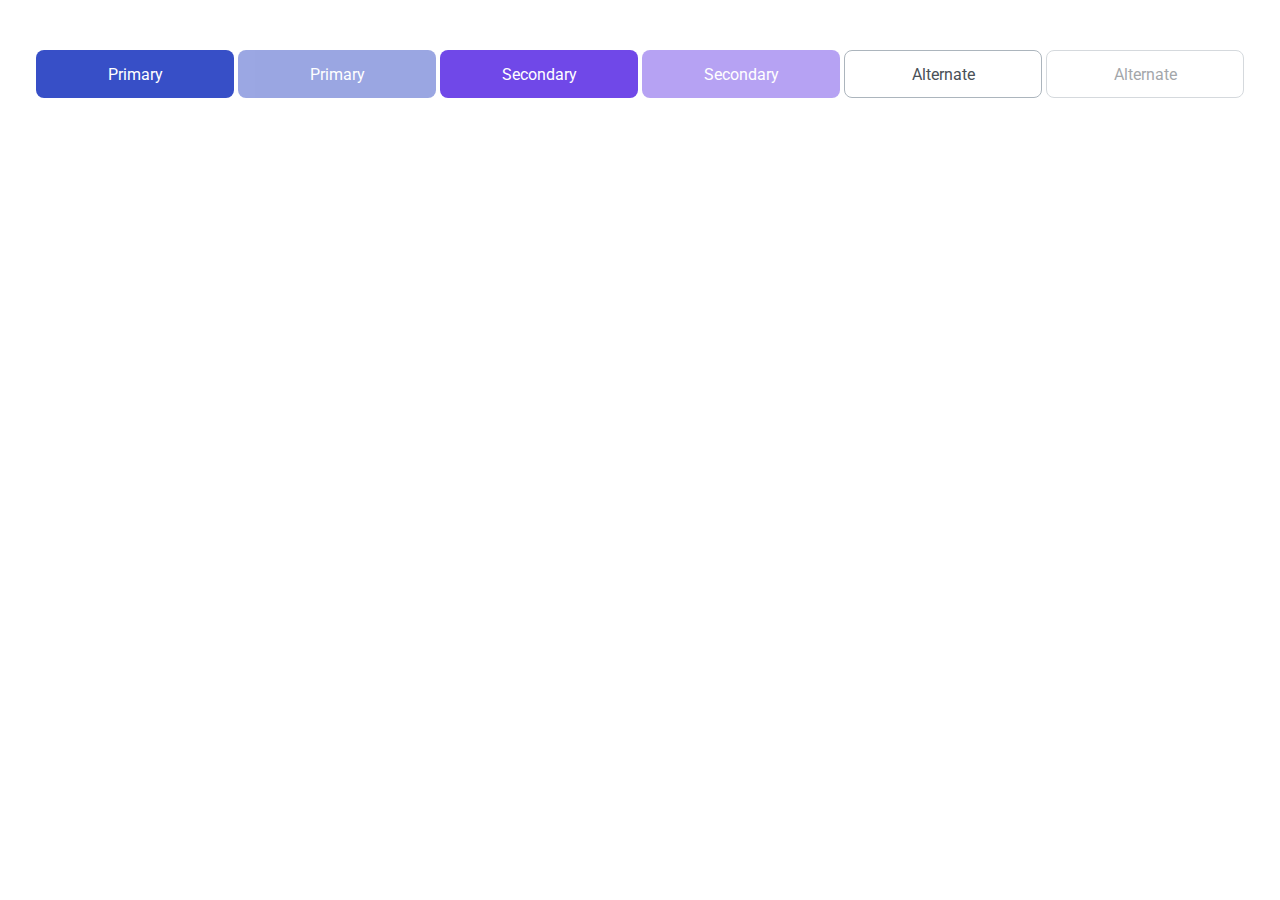
==== 03-lection1/01-button/index.html @ b290da7b "03-lecture1/01-button-layout-all-button" ====
<!DOCTYPE html>
<!-- Страница с кнопкой -->
<html lang="ru">
    <head>
        <link rel="stylesheet" href="../../assets/css/normalize.css">
        <link rel="stylesheet" href="../../assets/css/main.css">
        <link rel="stylesheet" href="./button.css">
    </head>
    <body>
        <div class="wrapper">
            <button class="btn btn__primary">Primary</button>
            <button class="btn btn__primary" disabled>Primary</button>
            <button class="btn btn__secondary">Secondary</button>
            <button class="btn btn__secondary" disabled>Secondary</button>
            <button class="btn btn__alternate">Alternate</button>
            <button class="btn btn__alternate" disabled>Alternate</button>
        </div>
    </body>
</html>
---- assets/css/main.css ----
@import '../fonts/fonts.css';

@import '../../components/page/page.css';
@import '../../components/header/header.css';
@import '../../components/main/promo.css';
@import '../../components/footer/footer.css';

:root {
    --white: #ffffff;
    --black: #212429;
    --pink: #F784AD;
    --purple: #7048E8;
    --blue: #374FC7;
    --red: #F03D3E;
    --grey-1: #F8F9FA;
    --grey-2: #DDE2E5;
    --grey-3: #ACB5BD;
    --grey-4: #495057;

    --error: var(--red);
    --success: var(--blue);

    --primary: var(--blue);
    --secondary: var(--purple);
}

* {
    font-family: 'Roboto', sans-serif;
}
---- 03-lection1/01-button/button.css ----
/* Стилизация кнопки */
.wrapper{
    text-align: center;
    margin-top: 50px;
}
.btn{
    width: 198px;
    height: 48px;
    border-radius: 8px;
    border: none;
}
.btn__primary{
    background-color: var(--primary);
    color: var(--white);
    cursor: pointer;
    font-family: 'Roboto';
    font-weight: 400;
    font-size: 16px;
    line-height: 19px;
    text-align: center;
}
.btn__primary:hover{
    background-color: #2342C0;
    transition: opacity 200ms ease-in-out, background 200ms ease-in-out;
}
.btn__primary:disabled{
    cursor: default;
    opacity: 0.5;
}
.btn__secondary{
    background-color: var(--secondary);
    color: var(--white);
    cursor: pointer;
    font-family: 'Roboto';
    font-weight: 400;
    font-size: 16px;
    line-height: 19px;
    text-align: center;
}
.btn__secondary:hover{
    background-color: #5028C6;
    transition: opacity 200ms ease-in-out, background 200ms ease-in-out;
}
.btn__secondary:disabled{
    cursor: default;
    opacity: 0.5;
}
.btn__alternate{
    background-color: transparent;
    border: 1px solid var(--grey-3);
    color: var(--grey-4);
    font-family: 'Roboto';
    font-style: normal;
    font-weight: 400;
    font-size: 16px;
    line-height: 19px;
    text-align: center;
}
.btn__alternate:hover{
    border: 1px solid var(--black);
    transition: opacity 200ms ease-in-out, border 200ms ease-in-out;
}
.btn__alternate:disabled{
    cursor: default;
    opacity: 0.5;
}
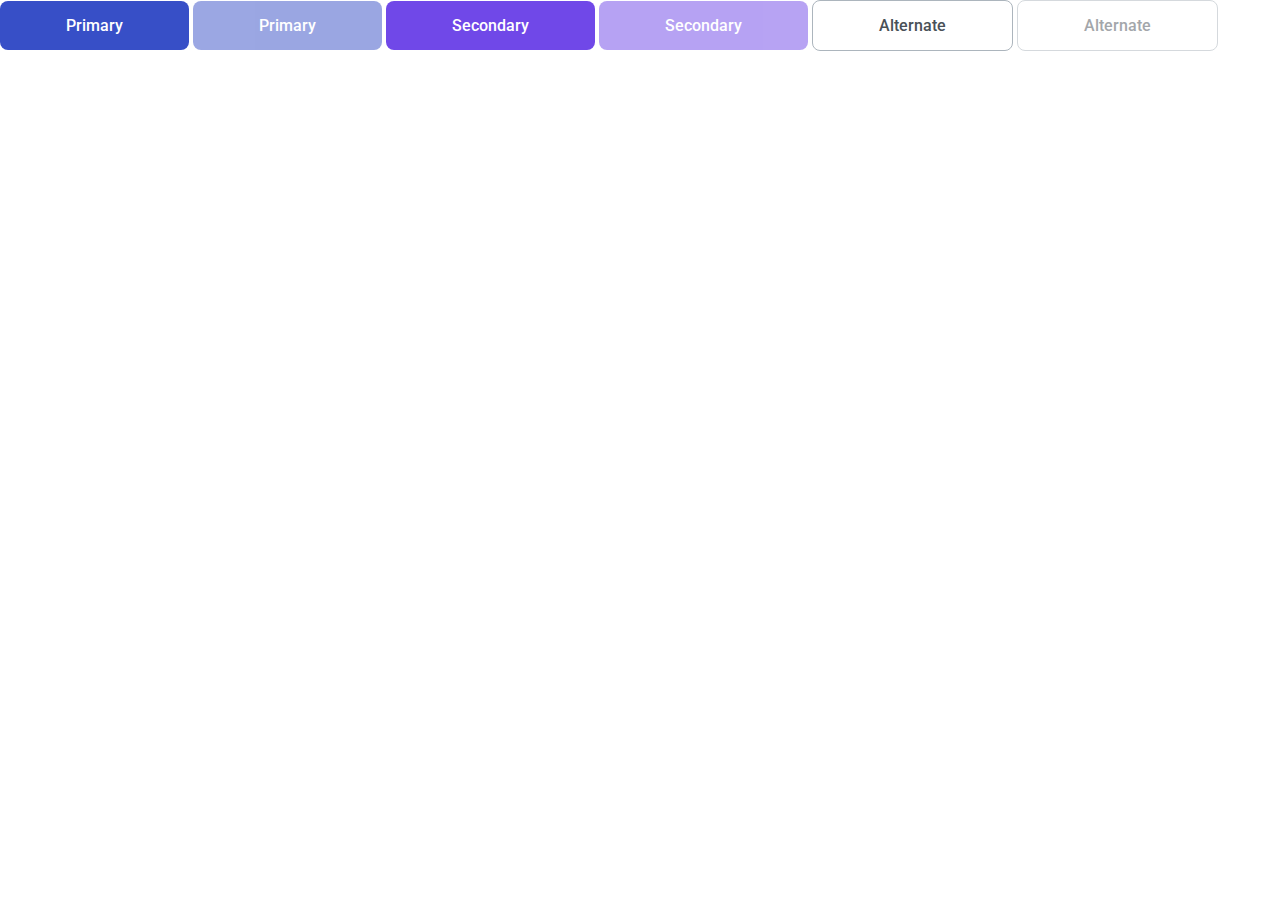
==== commit 89d5495c: "Merge 07290461232f55c70c61bee7c4cdcf5c73fba5db into 64b878bbc23a2c4ce4426efb09c732fd4593f26d" ====
--- a/03-lection1/01-button/index.html
+++ b/03-lection1/01-button/index.html
@@ -7,13 +7,11 @@
         <link rel="stylesheet" href="./button.css">
     </head>
     <body>
-        <div class="wrapper">
-            <button class="btn btn__primary">Primary</button>
-            <button class="btn btn__primary" disabled>Primary</button>
-            <button class="btn btn__secondary">Secondary</button>
-            <button class="btn btn__secondary" disabled>Secondary</button>
-            <button class="btn btn__alternate">Alternate</button>
-            <button class="btn btn__alternate" disabled>Alternate</button>
-        </div>
+            <button class="btn btn_primary">Primary</button>
+            <button class="btn btn_primary" disabled>Primary</button>
+            <button class="btn btn_secondary">Secondary</button>
+            <button class="btn btn_secondary" disabled>Secondary</button>
+            <button class="btn btn_alternate">Alternate</button>
+            <button class="btn btn_alternate" disabled>Alternate</button>
     </body>
 </html>
--- a/03-lection1/01-button/button.css
+++ b/03-lection1/01-button/button.css
@@ -1,66 +1,42 @@
 /* Стилизация кнопки */
-.wrapper{
-    text-align: center;
-    margin-top: 50px;
-}
 .btn{
-    width: 198px;
-    height: 48px;
     border-radius: 8px;
     border: none;
-}
-.btn__primary{
-    background-color: var(--primary);
-    color: var(--white);
-    cursor: pointer;
+    padding: 15px 66px;
     font-family: 'Roboto';
-    font-weight: 400;
+    font-weight: 500;
     font-size: 16px;
     line-height: 19px;
     text-align: center;
+    color: var(--white);
+    cursor: pointer;
 }
-.btn__primary:hover{
-    background-color: #2342C0;
+.btn:hover{
     transition: opacity 200ms ease-in-out, background 200ms ease-in-out;
 }
-.btn__primary:disabled{
-    cursor: default;
-    opacity: 0.5;
+.btn_primary{
+    background-color: var(--primary);
 }
-.btn__secondary{
+.btn_primary:hover{
+    background-color: #2342C0;
+
+}
+.btn_secondary{
     background-color: var(--secondary);
-    color: var(--white);
-    cursor: pointer;
-    font-family: 'Roboto';
-    font-weight: 400;
-    font-size: 16px;
-    line-height: 19px;
-    text-align: center;
 }
-.btn__secondary:hover{
+.btn_secondary:hover{
     background-color: #5028C6;
-    transition: opacity 200ms ease-in-out, background 200ms ease-in-out;
 }
-.btn__secondary:disabled{
-    cursor: default;
-    opacity: 0.5;
-}
-.btn__alternate{
+.btn_alternate{
     background-color: transparent;
     border: 1px solid var(--grey-3);
     color: var(--grey-4);
-    font-family: 'Roboto';
-    font-style: normal;
-    font-weight: 400;
-    font-size: 16px;
-    line-height: 19px;
-    text-align: center;
 }
-.btn__alternate:hover{
+.btn_alternate:hover{
     border: 1px solid var(--black);
-    transition: opacity 200ms ease-in-out, border 200ms ease-in-out;
 }
-.btn__alternate:disabled{
+.btn:disabled{
     cursor: default;
     opacity: 0.5;
+    pointer-events: none;
 }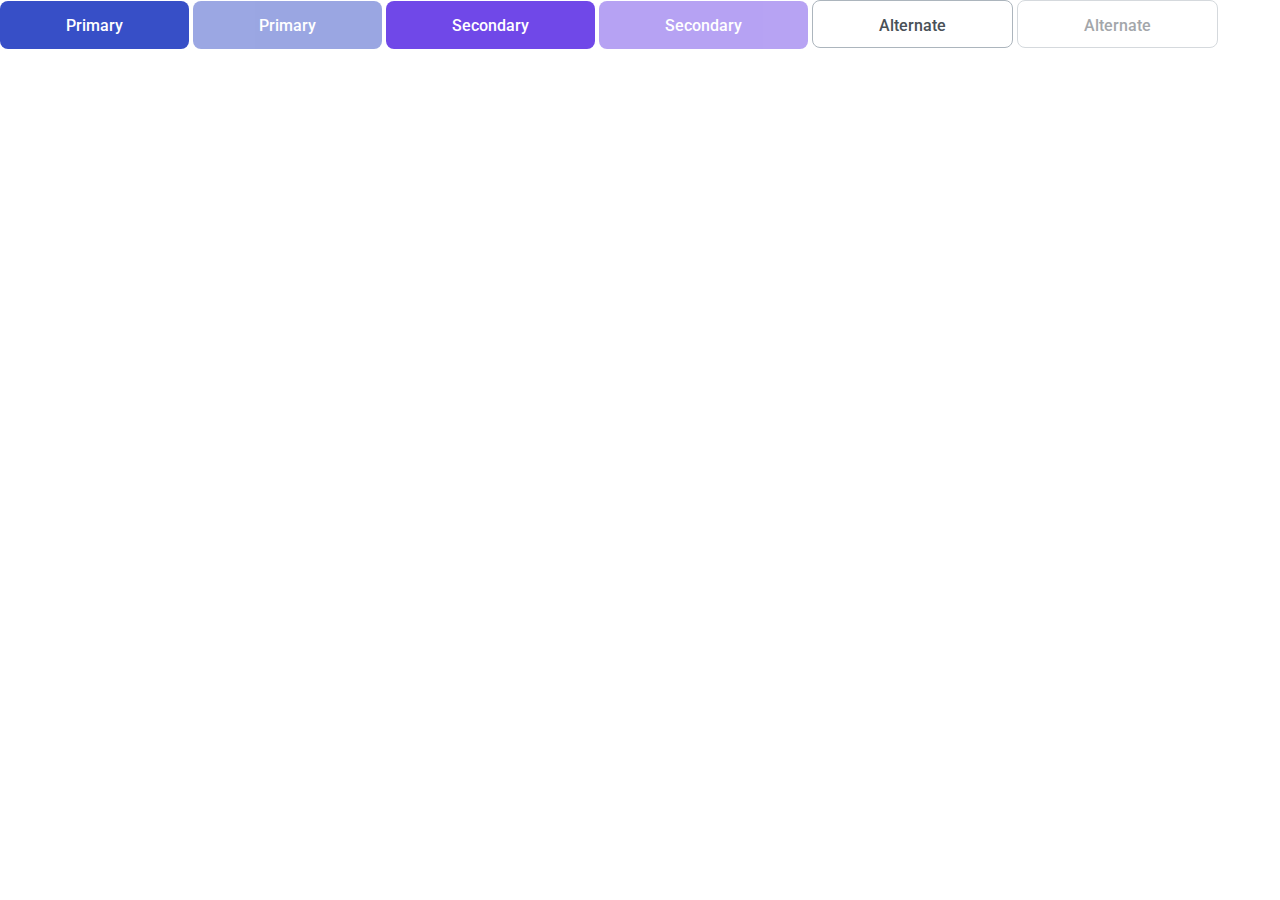
==== commit ecaf7a08: "03-lecture 1/01 note on buttons corrected" ====
--- a/03-lection1/01-button/index.html
+++ b/03-lection1/01-button/index.html
@@ -7,11 +7,11 @@
         <link rel="stylesheet" href="./button.css">
     </head>
     <body>
-            <button class="btn btn_primary">Primary</button>
-            <button class="btn btn_primary" disabled>Primary</button>
-            <button class="btn btn_secondary">Secondary</button>
-            <button class="btn btn_secondary" disabled>Secondary</button>
-            <button class="btn btn_alternate">Alternate</button>
-            <button class="btn btn_alternate" disabled>Alternate</button>
+        <button class="btn btn_primary">Primary</button>
+        <button class="btn btn_primary" disabled>Primary</button>
+        <button class="btn btn_secondary">Secondary</button>
+        <button class="btn btn_secondary" disabled>Secondary</button>
+        <button class="btn btn_alternate">Alternate</button>
+        <button class="btn btn_alternate" disabled>Alternate</button>
     </body>
 </html>
--- a/assets/css/main.css
+++ b/assets/css/main.css
@@ -4,6 +4,7 @@
 @import '../../components/header/header.css';
 @import '../../components/main/promo.css';
 @import '../../components/footer/footer.css';
+@import '../../components/container/container.css';
 
 :root {
     --white: #ffffff;
@@ -26,4 +27,5 @@
 
 * {
     font-family: 'Roboto', sans-serif;
+    box-sizing: border-box;
 }
--- a/03-lection1/01-button/button.css
+++ b/03-lection1/01-button/button.css
@@ -2,6 +2,7 @@
 .btn{
     border-radius: 8px;
     border: none;
+    height: 48px;
     padding: 15px 66px;
     font-family: 'Roboto';
     font-weight: 500;
@@ -36,7 +37,6 @@
     border: 1px solid var(--black);
 }
 .btn:disabled{
-    cursor: default;
     opacity: 0.5;
     pointer-events: none;
 }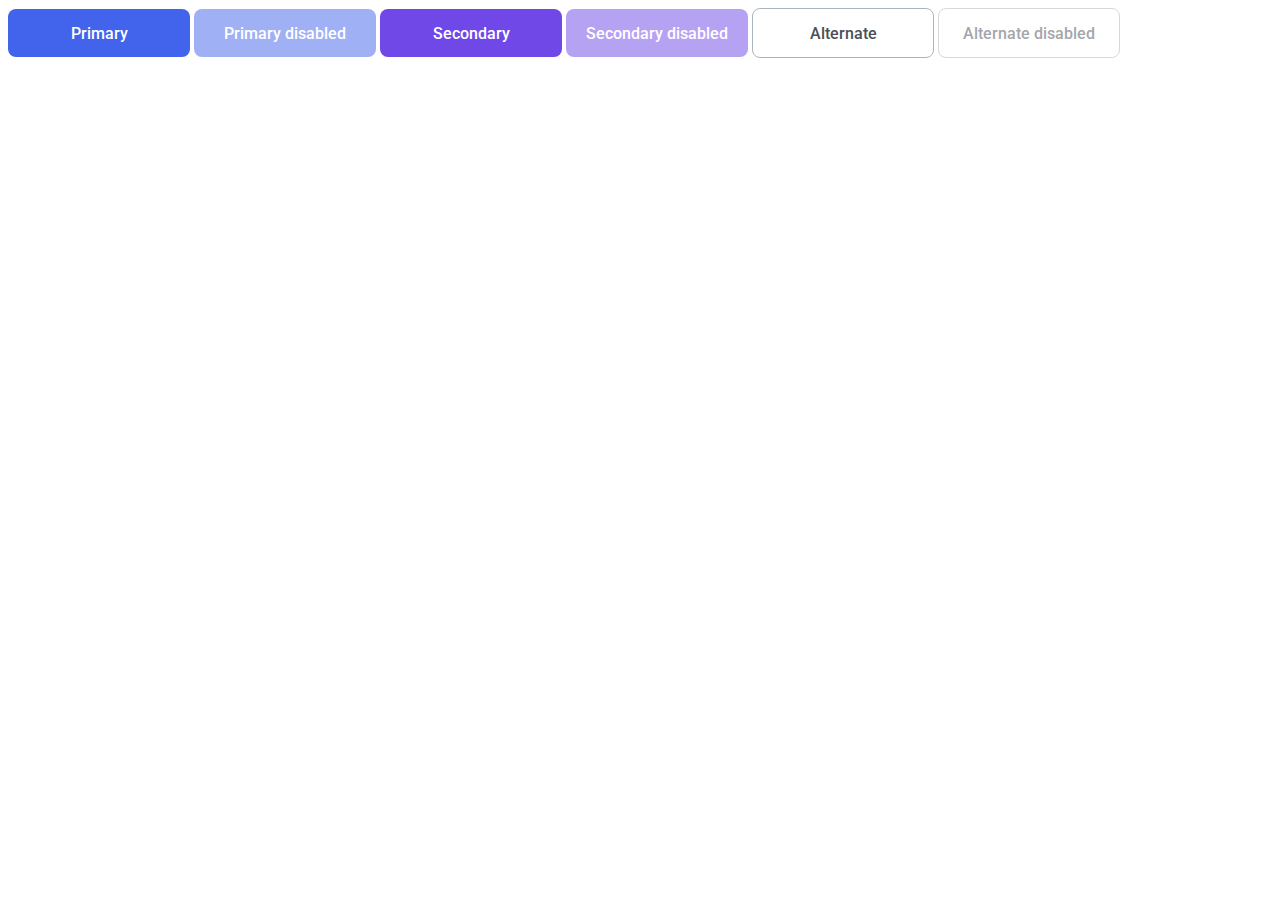
==== commit f1b2c02d: "Added teacher solution for task: Кнопка" ====
--- a/03-lection1/01-button/index.html
+++ b/03-lection1/01-button/index.html
@@ -2,16 +2,27 @@
 <!-- Страница с кнопкой -->
 <html lang="ru">
     <head>
-        <link rel="stylesheet" href="../../assets/css/normalize.css">
         <link rel="stylesheet" href="../../assets/css/main.css">
         <link rel="stylesheet" href="./button.css">
     </head>
     <body>
-        <button class="btn btn_primary">Primary</button>
-        <button class="btn btn_primary" disabled>Primary</button>
-        <button class="btn btn_secondary">Secondary</button>
-        <button class="btn btn_secondary" disabled>Secondary</button>
-        <button class="btn btn_alternate">Alternate</button>
-        <button class="btn btn_alternate" disabled>Alternate</button>
+        <button class="button button_primary">
+            Primary
+        </button>
+        <button class="button button_primary" disabled>
+            Primary disabled
+        </button>
+        <button class="button button_secondary">
+            Secondary
+        </button>
+        <button class="button button_secondary" disabled>
+            Secondary disabled
+        </button>
+        <button class="button button_alternate">
+            Alternate
+        </button>
+        <button class="button button_alternate" disabled>
+            Alternate disabled
+        </button>
     </body>
 </html>
--- a/03-lection1/01-button/button.css
+++ b/03-lection1/01-button/button.css
@@ -1,42 +1,68 @@
 /* Стилизация кнопки */
-.btn{
+
+.button {
+    border: none;
+    outline: none;
+
+    display: inline-block;
     border-radius: 8px;
-    border: none;
-    height: 48px;
-    padding: 15px 66px;
-    font-family: 'Roboto';
-    font-weight: 500;
+    padding: 15px 20px 14px;
+    text-align: center;
     font-size: 16px;
     line-height: 19px;
-    text-align: center;
-    color: var(--white);
+    font-weight: 500;
     cursor: pointer;
+    min-width: 182px;
 }
-.btn:hover{
+
+.button:disabled {
+    opacity: 0.5;
+    cursor: default;
+}
+
+/* Primary */
+
+.button_primary {
+    background: #4263EB;
+    color: #FFFFFF;
+
     transition: opacity 200ms ease-in-out, background 200ms ease-in-out;
 }
-.btn_primary{
-    background-color: var(--primary);
+
+.button_primary:hover {
+    background: #2342C0;
 }
-.btn_primary:hover{
-    background-color: #2342C0;
 
+/* Возвращаем цвет на такой же, какой был у primary */
+.button_primary:hover:disabled {
+    background: #4263EB;
 }
-.btn_secondary{
-    background-color: var(--secondary);
+
+/* Secondary */
+
+.button_secondary {
+    background: #7048E8;
+    color: #FFFFFF;
+
+    transition: opacity 200ms ease-in-out, background 200ms ease-in-out;
 }
-.btn_secondary:hover{
-    background-color: #5028C6;
+
+/* Альтернатива возвращению цвета */
+.button_secondary:hover:not(:disabled) {
+    background: #5028C6;
 }
-.btn_alternate{
-    background-color: transparent;
-    border: 1px solid var(--grey-3);
-    color: var(--grey-4);
+
+/* Alternate */
+
+.button_alternate {
+    border: 1px solid #ACB5BD;
+    background: transparent;
+    color: #495057;
+
+    transition: border-color 0.2s ease-in-out;
 }
-.btn_alternate:hover{
-    border: 1px solid var(--black);
+
+/* Альтернатива возвращению цвета */
+.button_alternate:hover:not(:disabled) {
+    border-color: #212429;
 }
-.btn:disabled{
-    opacity: 0.5;
-    pointer-events: none;
-}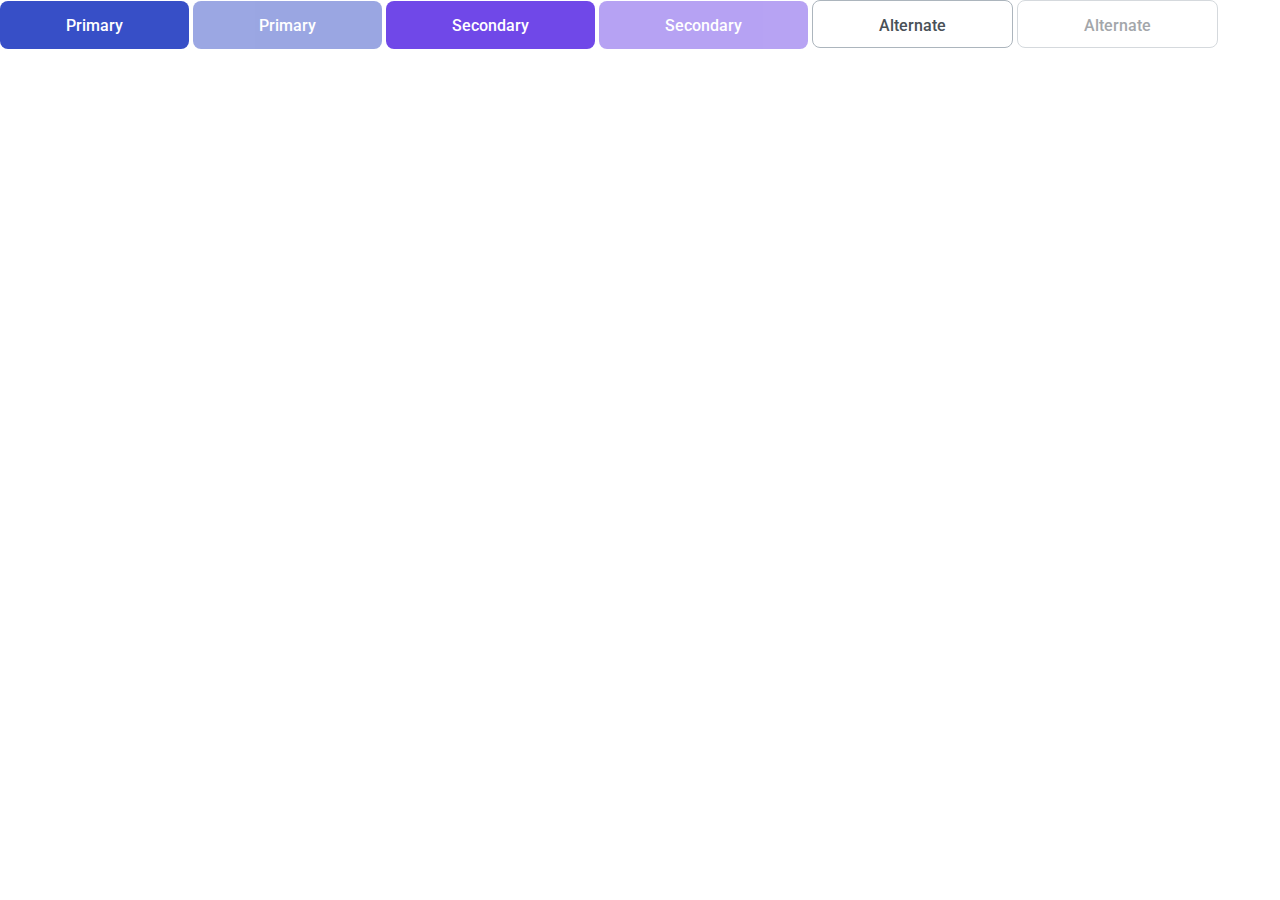
==== commit 53ef62d8: "Merge pull request #12 from aleksandrpupkov/03-lecture-1/01-buttons-all-fixed" ====
--- a/03-lection1/01-button/index.html
+++ b/03-lection1/01-button/index.html
@@ -2,27 +2,16 @@
 <!-- Страница с кнопкой -->
 <html lang="ru">
     <head>
+        <link rel="stylesheet" href="../../assets/css/normalize.css">
         <link rel="stylesheet" href="../../assets/css/main.css">
         <link rel="stylesheet" href="./button.css">
     </head>
     <body>
-        <button class="button button_primary">
-            Primary
-        </button>
-        <button class="button button_primary" disabled>
-            Primary disabled
-        </button>
-        <button class="button button_secondary">
-            Secondary
-        </button>
-        <button class="button button_secondary" disabled>
-            Secondary disabled
-        </button>
-        <button class="button button_alternate">
-            Alternate
-        </button>
-        <button class="button button_alternate" disabled>
-            Alternate disabled
-        </button>
+        <button class="btn btn_primary">Primary</button>
+        <button class="btn btn_primary" disabled>Primary</button>
+        <button class="btn btn_secondary">Secondary</button>
+        <button class="btn btn_secondary" disabled>Secondary</button>
+        <button class="btn btn_alternate">Alternate</button>
+        <button class="btn btn_alternate" disabled>Alternate</button>
     </body>
 </html>
--- a/03-lection1/01-button/button.css
+++ b/03-lection1/01-button/button.css
@@ -1,68 +1,42 @@
 /* Стилизация кнопки */
-
-.button {
+.btn{
+    border-radius: 8px;
     border: none;
-    outline: none;
-
-    display: inline-block;
-    border-radius: 8px;
-    padding: 15px 20px 14px;
-    text-align: center;
+    height: 48px;
+    padding: 15px 66px;
+    font-family: 'Roboto';
+    font-weight: 500;
     font-size: 16px;
     line-height: 19px;
-    font-weight: 500;
+    text-align: center;
+    color: var(--white);
     cursor: pointer;
-    min-width: 182px;
 }
-
-.button:disabled {
-    opacity: 0.5;
-    cursor: default;
-}
-
-/* Primary */
-
-.button_primary {
-    background: #4263EB;
-    color: #FFFFFF;
-
+.btn:hover{
     transition: opacity 200ms ease-in-out, background 200ms ease-in-out;
 }
+.btn_primary{
+    background-color: var(--primary);
+}
+.btn_primary:hover{
+    background-color: #2342C0;
 
-.button_primary:hover {
-    background: #2342C0;
 }
-
-/* Возвращаем цвет на такой же, какой был у primary */
-.button_primary:hover:disabled {
-    background: #4263EB;
+.btn_secondary{
+    background-color: var(--secondary);
 }
-
-/* Secondary */
-
-.button_secondary {
-    background: #7048E8;
-    color: #FFFFFF;
-
-    transition: opacity 200ms ease-in-out, background 200ms ease-in-out;
+.btn_secondary:hover{
+    background-color: #5028C6;
 }
-
-/* Альтернатива возвращению цвета */
-.button_secondary:hover:not(:disabled) {
-    background: #5028C6;
+.btn_alternate{
+    background-color: transparent;
+    border: 1px solid var(--grey-3);
+    color: var(--grey-4);
 }
-
-/* Alternate */
-
-.button_alternate {
-    border: 1px solid #ACB5BD;
-    background: transparent;
-    color: #495057;
-
-    transition: border-color 0.2s ease-in-out;
+.btn_alternate:hover{
+    border: 1px solid var(--black);
 }
-
-/* Альтернатива возвращению цвета */
-.button_alternate:hover:not(:disabled) {
-    border-color: #212429;
-}
+.btn:disabled{
+    opacity: 0.5;
+    pointer-events: none;
+}